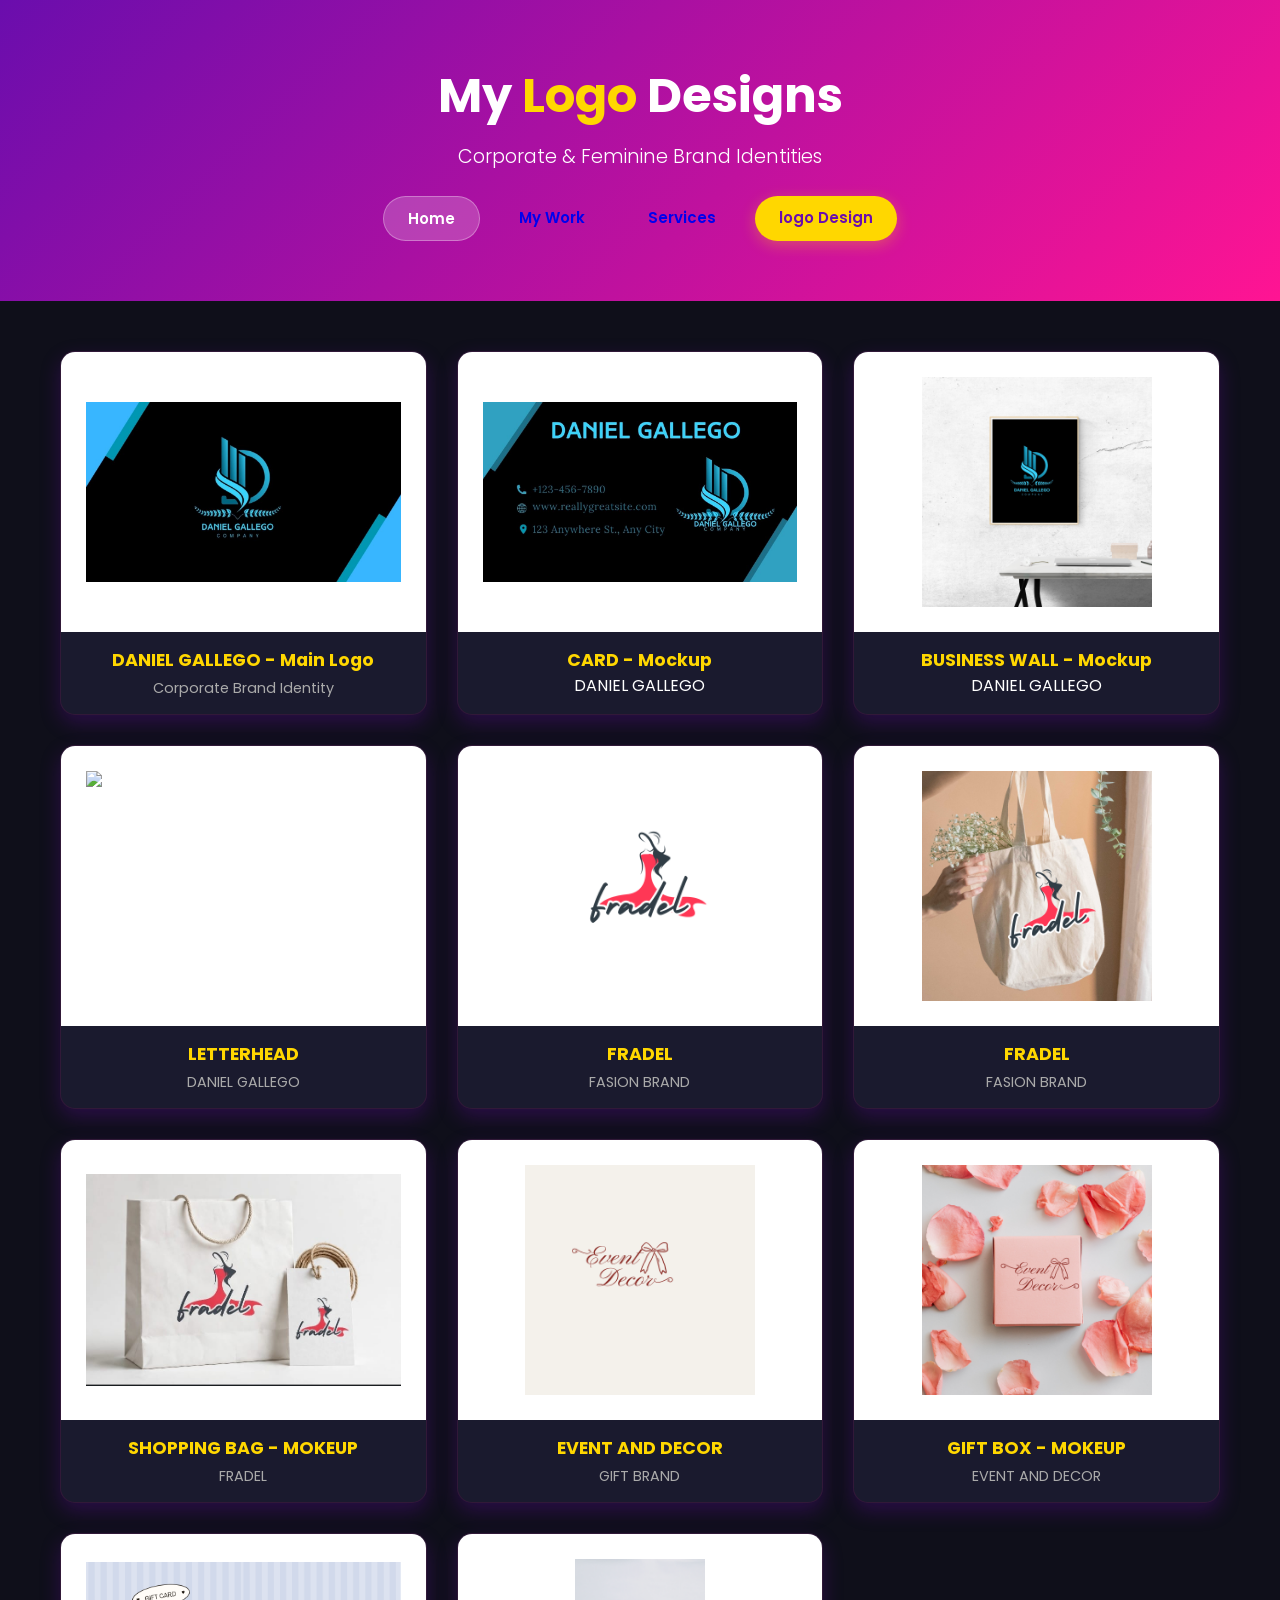
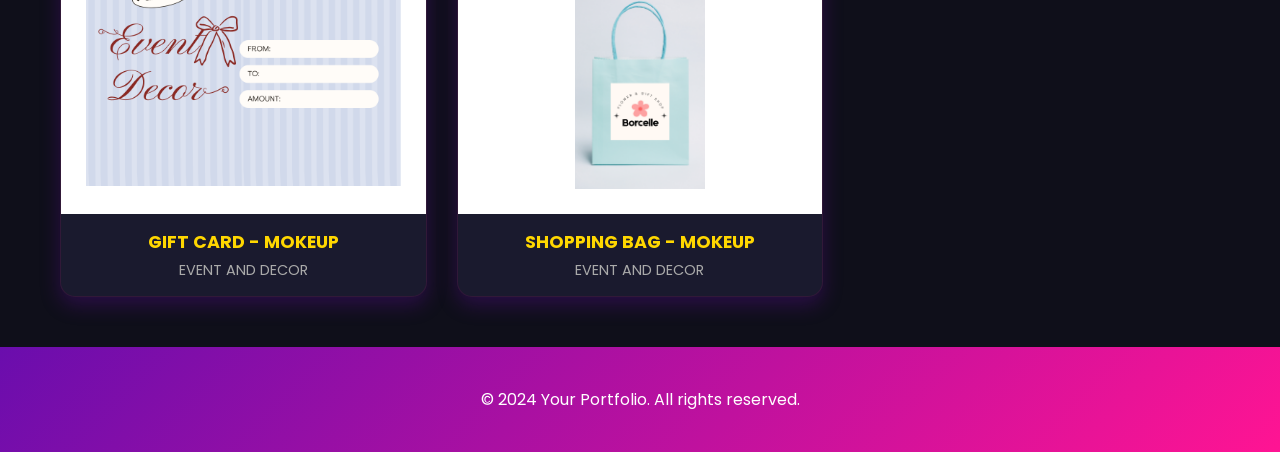
==== logo.html @ 04f9519e "Add files via upload" ====
<!DOCTYPE html>
<html lang="en">
<head>
    <meta charset="UTF-8">
    <meta name="viewport" content="width=device-width, initial-scale=1.0">
    <link rel="stylesheet" href="style.css">
    <link href="https://fonts.googleapis.com/css2?family=Poppins:wght@300;600;700&display=swap" rel="stylesheet">
    <title>Logo Portfolio - Your Name</title>
</head>
<body>
    <header>
        <h1>My <span>Logo</span> Designs</h1>
        <p>Corporate & Feminine Brand Identities</p>
        <nav class="main-nav">
        <a href="index.html">Home</a>
        <a href="brandwork.html">My Work</a>
        <a href="services.html">Services</a>
        <a href="logo.html">logo Design</a>
        </nav>
    </header>

    <section id="logos">
        <div class="logo-grid">
            
            <div class="logo-card">
                <img src="1.jpg" alt="Daniel Gallego Main">
                <h3>DANIEL GALLEGO - Main Logo</h3>
                <p>Corporate Brand Identity</p>
            </div>
                        <div class="logo-card">
                <img src="2.jpg" alt="Daniel Gallego Mockup">
                <h3>CARD - Mockup</h3>
                <pl>DANIEL GALLEGO</pl>
            </div>

            <div class="logo-card">
                <img src="d m 1.png" alt="Daniel Gallego Mockup">
                <h3>BUSINESS WALL - Mockup</h3>
                <pl>DANIEL GALLEGO</pl>
            </div>

            <div class="logo-card">
                <img src="d m 2.JPg" alt="letter head">
                <h3>LETTERHEAD  </h3>
                <p>DANIEL GALLEGO</p>
            </div>
             <div class="logo-card">
                <img src="logo3.png" alt="Fradel">
                <h3>FRADEL</h3>
                <p>FASION BRAND</p>
            </div>

            <div class="logo-card">
                <img src="f m 1.png" alt="Fradel">
                <h3>FRADEL</h3>
                <p>FASION BRAND</p>
            </div>

            <div class="logo-card">
                <img src="F M 2.jpg" alt="Fradel">
                <h3>SHOPPING BAG - MOKEUP</h3>
                <p>FRADEL</p>
            </div>
             <div class="logo-card">
                <img src="logo 4.png" alt="event and decor">
                <h3>EVENT AND DECOR</h3>
                <p>GIFT BRAND</p>
            </div>
              <div class="logo-card">
                <img src="g m 1.png" alt="event and decor">
                <h3>GIFT BOX - MOKEUP</h3>
                <p>EVENT AND DECOR</p>
            </div>
            <div class="logo-card">
                <img src="g m 2.png" alt="event and decor">
                <h3>GIFT CARD - MOKEUP</h3>
                <p>EVENT AND DECOR</p>
            </div>
             <div class="logo-card">
                <img src="g m 3.png" alt="event and decor">
                <h3>SHOPPING BAG - MOKEUP</h3>
                <p>EVENT AND DECOR</p>
            </div>

        </div>
    </section>

    <footer>
        <p>© 2024 Your Portfolio. All rights reserved.</p>
    </footer>
</body>
</html>
---- style.css ----
*{
  margin: 0;
  padding: 0;
  box-sizing: border-box;
  font-family: 'Poppins', sans-serif;
}

body {
  background: #0f0f1a;
  color: white;
}

header {
  text-align: center;
  padding: 60px 20px;
  background: linear-gradient(135deg, #6A0DAD, #FF1493);
}

header h1 { font-size: 3em; font-weight: 700; }
header span { color: #FFD700; }
header p { font-size: 1.2em; margin-top: 10px; font-weight: 300; }

section { padding: 50px 20px; text-align: center; }
.about { background: #1a1a2e; }
.about h2 { color: #FF1493; margin-bottom: 15px; font-size: 2em; }
.gallery h2 { color: #6A0DAD; margin-bottom: 30px; font-size: 2em; }

.grid {
  display: grid;
  grid-template-columns: repeat(auto-fit, minmax(300px, 1fr));
  gap: 30px;
  max-width: 1200px;
  margin: auto;
  padding: 0 20px;
}

/* HOME PAGE - Reels 9:16 */
.card {
  background: #1a1a2e;
  border-radius: 15px;
  overflow: hidden;
  box-shadow: 0 8px 20px rgba(106, 13, 173, 0.3);
  transition: transform 0.3s;
  display: flex;
  flex-direction: column; 
  aspect-ratio: 9 / 16;
}
.card:hover { transform: translateY(-10px); }
.card img, .card video {
  width: 100%;
  height: 100%; 
  object-fit: cover; 
  display: block;
  flex: 1;
}
.card h3 {
  padding: 15px;
  color: #FFD700;
  text-align: center;
  font-size: 1.1em;
  background: #1a1a2e;
  min-height: 60px;
  display: flex;
  align-items: center;
  justify-content: center;
}

footer {
  background: linear-gradient(135deg, #6A0DAD, #FF1493);
  padding: 40px 20px;
  text-align: center;
}
.main-nav {
  margin-top: 25px;
  display: flex;
  gap: 15px;
  justify-content: center;
}
.main-nav a {
  text-decoration: none !important;
  padding: 10px 24px;
  border-radius: 30px;
  font-weight: 600;
  font-size: 15px;
  transition: 0.3s;
}
.main-nav a:first-child {
  color: white;
  background: rgba(255, 255, 255, 0.2);
  border: 1px solid rgba(255,255,255,0.3);
}
.main-nav a:last-child {
  color: #6A0DAD;
  background: #FFD700;
  box-shadow: 0 4px 15px rgba(255, 215, 0, 0.3);
}
.main-nav a:hover { transform: translateY(-2px); }

/* BRAND PAGE - Logos ke liye alag design */
.brand-grid {
  grid-template-columns: repeat(3, 1fr);
}
.brand-grid .card {
  aspect-ratio: auto !important;
  height: auto !important;
  display: block !important;
}
.brand-grid .card img,
.brand-grid .card video {
  width: 100% !important;
  height: 280px !important;
  object-fit: contain !important;
  background: #000;
  padding: 15px;
  flex: none !important;
}

@media (max-width: 768px) {
  .brand-grid {
    grid-template-columns: 1fr !important;
  }
}
.logo-grid {
  display: grid;
  grid-template-columns: repeat(2, 1fr);
  gap: 20px;
}
/* LOGO PAGE - Aapke theme ke liye fixed */
.logo-grid {
  display: grid;
  grid-template-columns: repeat(auto-fit, minmax(300px, 1fr));
  gap: 30px;
  max-width: 1200px;
  margin: auto;
  padding: 0 20px;
}
.logo-card {
  background: #1a1a2e;
  border-radius: 15px;
  overflow: hidden;
  box-shadow: 0 8px 20px rgba(106, 13, 173, 0.3);
  transition: transform 0.3s;
  border: 1px solid rgba(255, 20, 147, 0.1);
  padding-bottom: 15px;
}
.logo-card:hover { 
  transform: translateY(-10px);
  box-shadow: 0 8px 25px rgba(255, 20, 147, 0.4);
}
.logo-card img {
  width: 100%;
  height: 280px;
  object-fit: contain;
  background: #fff; /* Logo white pe hi acha lagega */
  padding: 25px;
  display: block;
}
.logo-card h3 {
  color: #FFD700;
  margin-top: 15px;
  font-size: 1.1em;
}
.logo-card p {
  color: #aaa;
  font-size: 0.9em;
  margin-top: 5px;
}
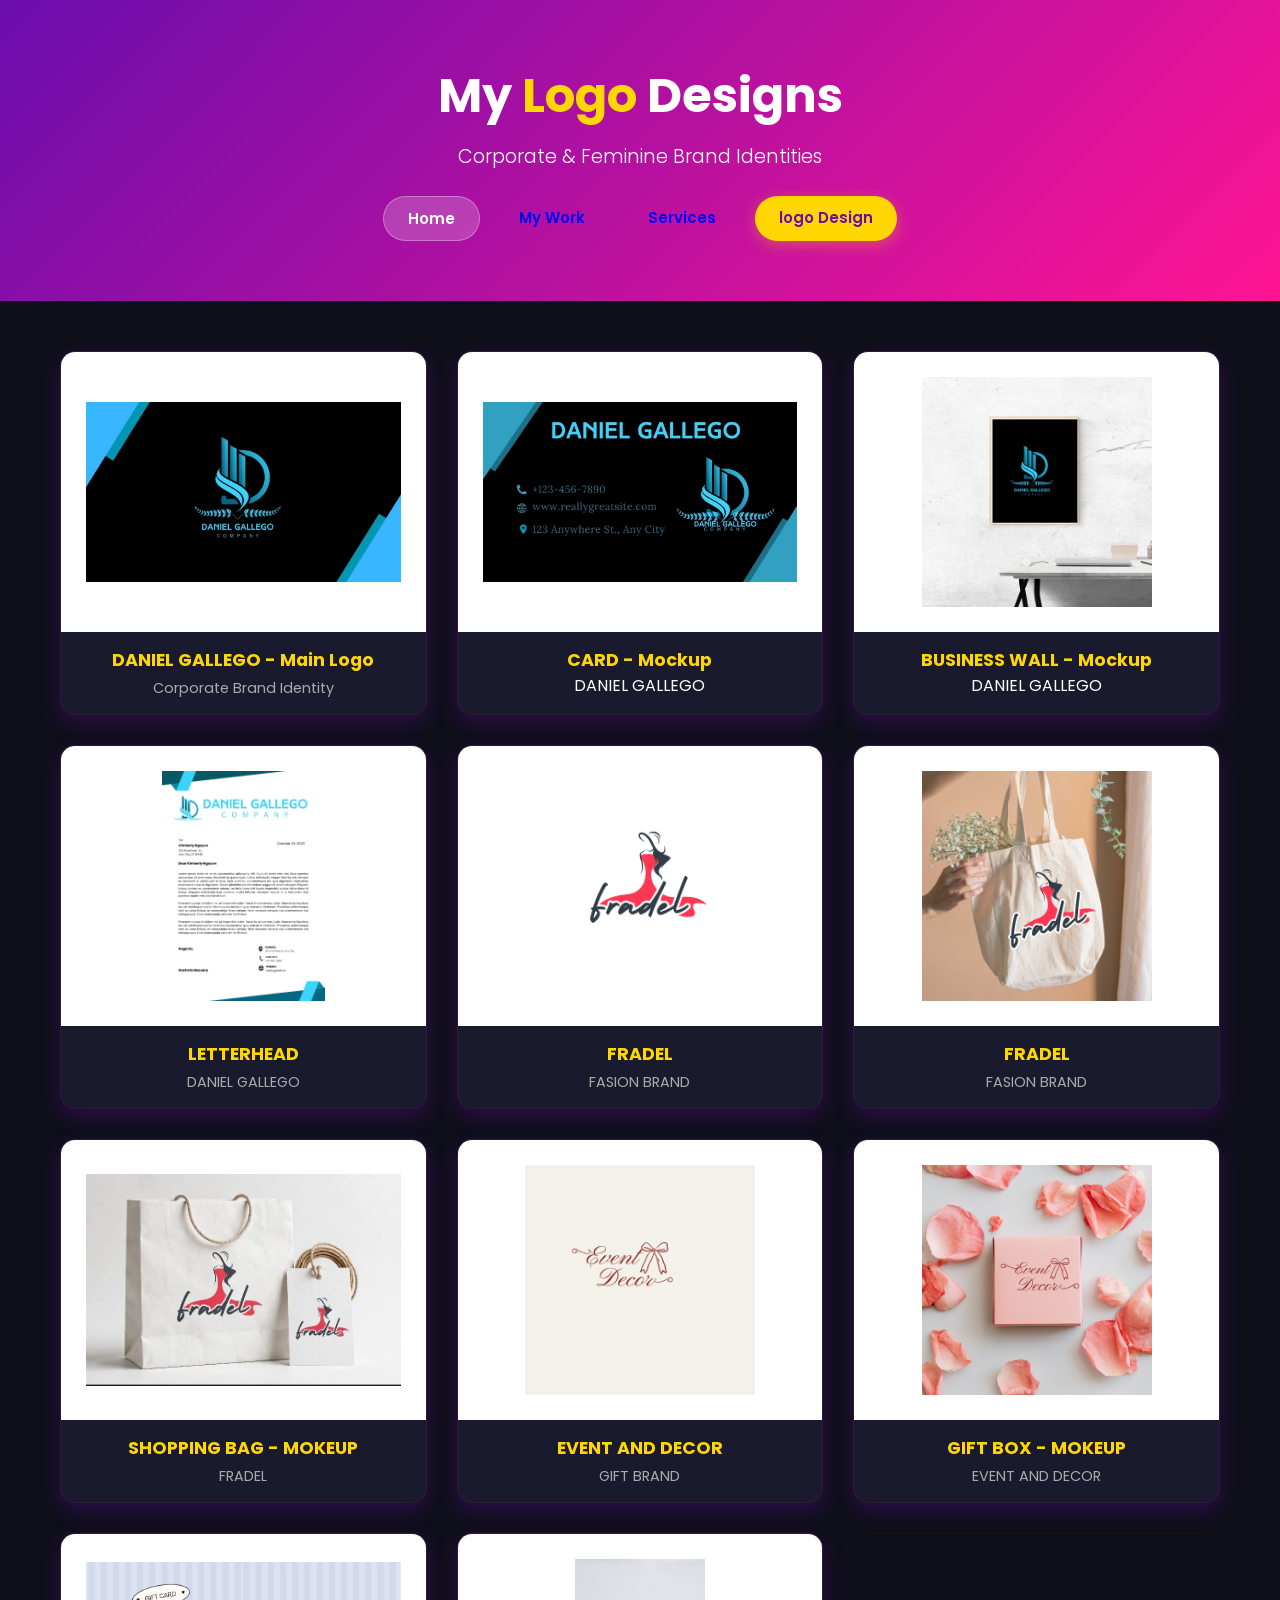
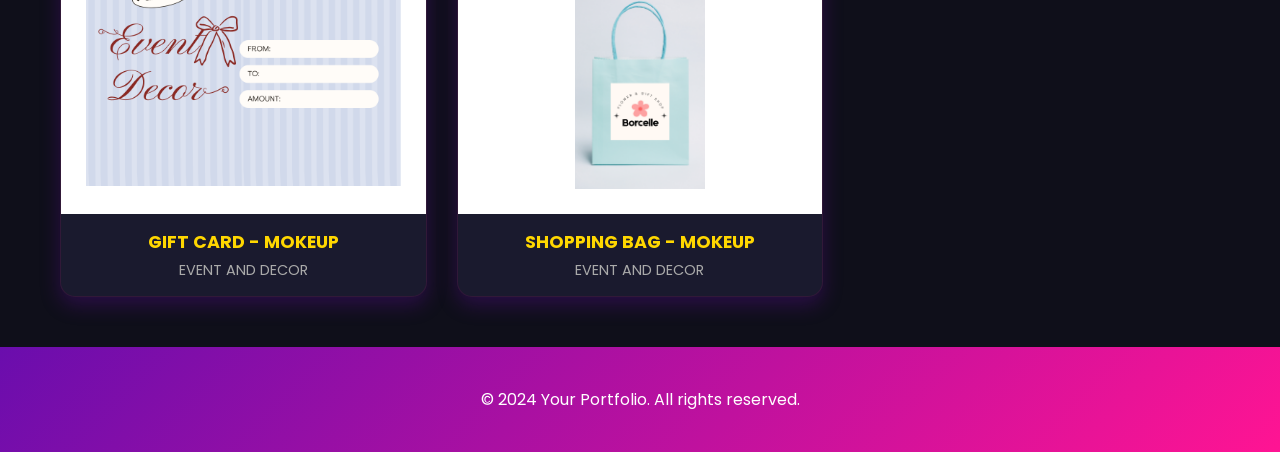
==== commit 76be0544: "Update logo.html" ====
--- a/logo.html
+++ b/logo.html
@@ -40,7 +40,7 @@
             </div>
 
             <div class="logo-card">
-                <img src="d m 2.JPg" alt="letter head">
+                <img src="d m 2.jpg" alt="letter head">
                 <h3>LETTERHEAD  </h3>
                 <p>DANIEL GALLEGO</p>
             </div>
@@ -89,4 +89,4 @@
         <p>© 2024 Your Portfolio. All rights reserved.</p>
     </footer>
 </body>
-</html>+</html>
--- a/style.css
+++ b/style.css
@@ -96,7 +96,7 @@
 }
 .main-nav a:hover { transform: translateY(-2px); }
 
-/* BRAND PAGE - Logos ke liye alag design */
+/* BRAND PAGE */
 .brand-grid {
   grid-template-columns: repeat(3, 1fr);
 }
@@ -115,17 +115,6 @@
   flex: none !important;
 }
 
-@media (max-width: 768px) {
-  .brand-grid {
-    grid-template-columns: 1fr !important;
-  }
-}
-.logo-grid {
-  display: grid;
-  grid-template-columns: repeat(2, 1fr);
-  gap: 20px;
-}
-/* LOGO PAGE - Aapke theme ke liye fixed */
 .logo-grid {
   display: grid;
   grid-template-columns: repeat(auto-fit, minmax(300px, 1fr));
@@ -151,7 +140,7 @@
   width: 100%;
   height: 280px;
   object-fit: contain;
-  background: #fff; /* Logo white pe hi acha lagega */
+  background: #fff;
   padding: 25px;
   display: block;
 }
@@ -164,4 +153,24 @@
   color: #aaa;
   font-size: 0.9em;
   margin-top: 5px;
-}+}
+
+/* ===== MOBILE FIX  ===== */
+@media (max-width: 768px) {
+  header { padding: 30px 15px; }
+  header h1 { font-size: 1.8em; }
+  header p { font-size: 1em; }
+  .main-nav { flex-wrap: wrap; gap:10px; }
+  .main-nav a { padding: 8px 18px; font-size: 14px; }
+  section { padding: 30px 15px; }
+  .grid, .logo-grid { grid-template-columns: 1fr !important; gap:20px; padding: 0 10px; }
+  .brand-grid { grid-template-columns: 1fr !important; }
+  .card { aspect-ratio: 9/16; }
+  .brand-grid .card img, .brand-grid .card video, .logo-card img { height: 220px !important; }
+}
+
+@media (max-width: 480px) {
+  header h1 { font-size: 1.5em; }
+  .main-nav a { width: 100%; text-align:center; }
+  .card h3 { font-size: 1em; min-height: 50px; }
+}
